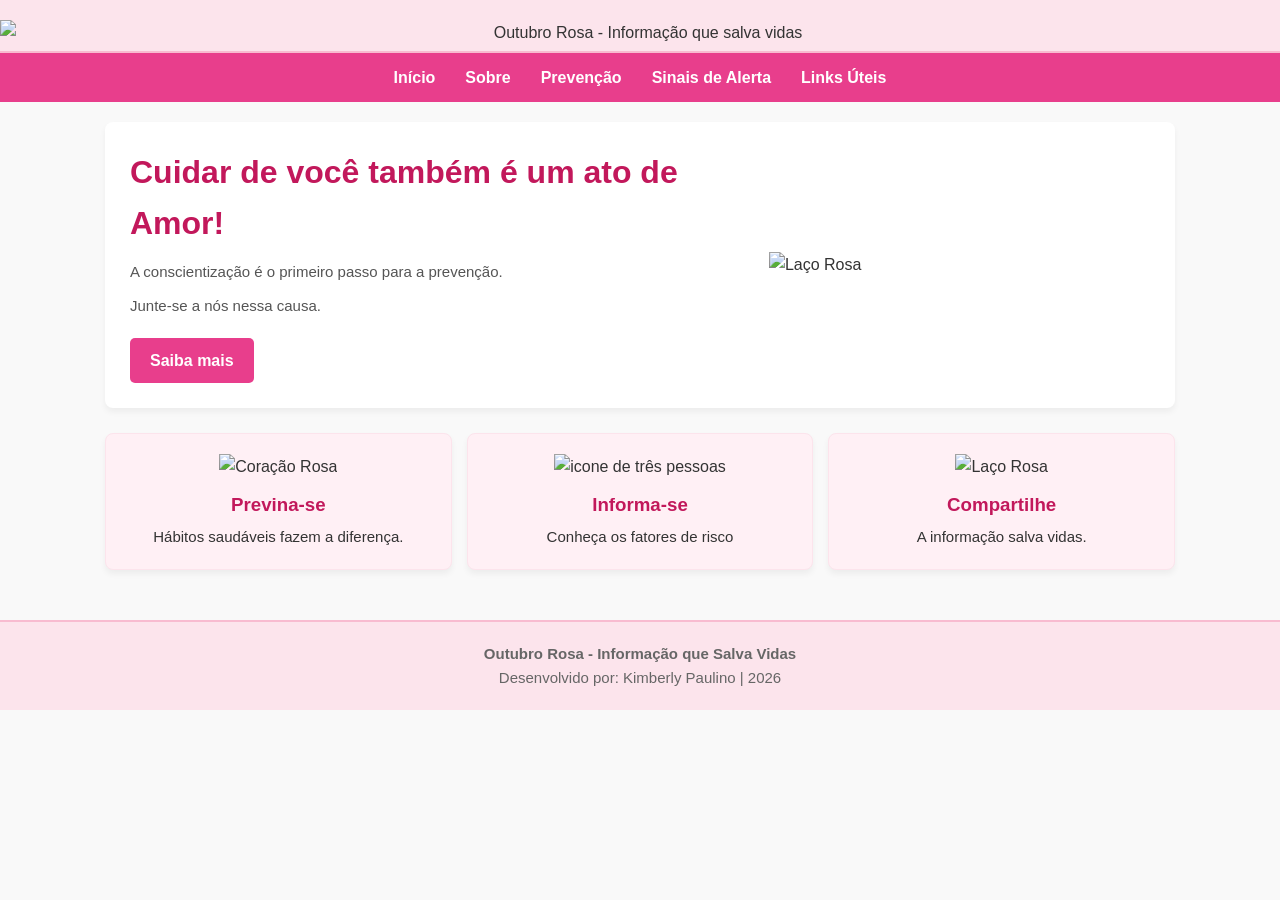
==== index.html @ 998de44d "Add files via upload" ====
<!DOCTYPE html>
<html lang="pt-BR">
<head>
    <meta charset="UTF-8">
    <meta name="viewport" content="width=device-width, initial-scale=1.0">
    <title>Outubro Rosa</title>
   <link rel="stylesheet" href="style.css">
</head>
<body>
<header class="site-header">
  <img src="imagens/header.png" alt="Outubro Rosa - Informação que salva vidas" class="header-banner">
</header>
        <nav aria-label="Menu principal">
            <a href="index.html">Início</a>
            <a href="sobre.html">Sobre</a>
            <a href="prevencao.html">Prevenção</a>
            <a href="sinais.html">Sinais de Alerta</a>
            <a href="links.html">Links Úteis</a>
            
        </nav>
    
    
    <main>
        <section class="destaque">
            <div>
                <h2>Cuidar de você também é um ato de Amor!</h2>
                <p>A conscientização é o primeiro passo para a prevenção.</p>
                <p>Junte-se a nós nessa causa.</p>
                <a href="sobre.html">Saiba mais</a>
            </div>
            <img src="imagens/inicio.jpg" alt="Laço Rosa" width="400">
        </section>

        <section class="informacoes">
            <article>
                <img src="imagens/coracao.png" alt="Coração Rosa" width="50">
                <h3>Previna-se</h3>
                <p>Hábitos saudáveis fazem a diferença.</p>
            </article>
            <article>
                <img src="imagens/pessoas.png" alt="icone de três pessoas" width="50">
                <h3>Informa-se</h3>
                <p>Conheça os fatores de risco</p>
            </article>
            <article>
                <img src="imagens/laco.png" alt="Laço Rosa" width="50">
                <h3>Compartilhe</h3>
                <p>A informação salva vidas.</p>
            </article>
        </section>
    </main>
    <footer>
        <p><strong>Outubro Rosa - Informação que Salva Vidas</strong></p>
        <p>Desenvolvido por: Kimberly Paulino | 2026</p>
    </footer>
</body>
</html>
---- style.css ----
* {
    margin: 0;
    padding: 0;
    box-sizing: border-box;
}

body {
    font-family: 'Segoe UI', Tahoma, Geneva, Verdana, sans-serif;
    color: #333333;
    background-color: #f9f9f9;
    line-height: 1.6;
      margin: 0;
  padding: 0;
}


.header-banner {
  width: 100%;
  height: auto;
  display: block;
  object-fit: cover;
}

main {
    width: 100%;
    max-width: 1100px;
    margin: 0 auto;
    padding: 20px 15px;
}

p{
    font-size: 15px;
}

img {
    max-width: 100%;
    height: auto;
}


header {
    background-color: #fce4ec;
    text-align: center;
    padding-top: 20px;
    border-bottom: 2px solid #f8bbd0;
}

header img {
    margin-bottom: 5px;
}


header p {
    color: #666666;
    font-size: 0.95rem;
    margin-bottom: 15px;
}


nav {
    background-color: #e83e8c;
    display: flex;
    flex-direction: column;
}

nav a {
    display: block;
    color: #ffffff;
    text-decoration: none;
    padding: 12px 15px;
    font-weight: 600;
    text-align: center;
    border-bottom: 1px solid rgba(255, 255, 255, 0.2);
    transition: background-color 0.3s;
}

nav a:hover {
    background-color: #c2185b;
}


.destaque {
    display: flex;
    flex-direction: column;
    align-items: center;
    gap: 20px;
    background-color: #ffffff;
    padding: 25px;
    border-radius: 8px;
    box-shadow: 0 4px 6px rgba(0, 0, 0, 0.05);
    margin-bottom: 25px;
}

.destaque div h2 {
    color: #c2185b;
    font-size: 2rem;
    margin-bottom: 10px;
}

.destaque div p {
    color: #555555;
    margin-bottom: 10px;
}

.destaque div a {
    display: inline-block;
    background-color: #e83e8c;
    color: #ffffff;
    padding: 10px 20px;
    text-decoration: none;
    border-radius: 5px;
    font-weight: bold;
    margin-top: 10px;
    transition: background-color 0.3s;
}

.destaque div a:hover {
    background-color: #c2185b;
}

.informacoes {
    display: flex;
    flex-direction: column;
    gap: 15px;
}

.informacoes article {
    background-color: #fff0f5;
    border: 1px solid #fce4ec;
    border-radius: 8px;
    padding: 20px;
    text-align: center;
    box-shadow: 0 4px 6px rgba(0, 0, 0, 0.05);
}

.informacoes article img {
    margin-bottom: 10px;
}

.informacoes article h3 {
    color: #c2185b;
    margin-bottom: 5px;
}


.sobre-cancer {
    background-color: #ffffff;
    padding: 20px;
    border-radius: 8px;
    box-shadow: 0 4px 6px rgba(0, 0, 0, 0.05);
    margin-bottom: 20px;
}


.sobre-cancer h2 {
    color: #c2185b;
    font-size: 1.8rem;
    margin-bottom: 20px;
    width: 100%;
}


.conteudo-sobre {
    display: flex;
    flex-direction: column;
    align-items: center;
    gap: 20px;
}

.conteudo-sobre img {
    max-width: 350px;
    width: 100%;
    border-radius: 8px;
}

.texto-sobre {
    flex: 1;
}

.texto-sobre h4 {
    color: #c2185b;
    font-size: 2rem;
    margin-bottom: 8px;
}

.fatores-risco {
    background-color: #ffffff;
    padding: 20px;
    border-radius: 8px;
    box-shadow: 0 4px 6px rgba(0, 0, 0, 0.05);
}

.fatores-risco ul {
    padding-left: 20px;
}

.fatores-risco li {
    margin-bottom: 10px;
}


.prevencao h2 {
    color: #c2185b;
    margin-bottom: 20px;
    font-size: 20px;
}

.praticas-prevencao-1,
.praticas-prevencao-2,
.praticas-prevencao-3 {
    display: flex;
    flex-direction: column;
    align-items: center;
    text-align: center;
    background-color: #ffffff;
    padding: 20px;
    border-radius: 8px;
    margin-bottom: 15px;
    box-shadow: 0 4px 6px rgba(0, 0, 0, 0.05);
    gap: 10px;
}

.prevencao h4 {
    color: #c2185b;
    font-size: 1.1rem;
}


.sinais-alerta {
    background-color: #ffffff;
    padding: 20px;
    border-radius: 8px;
    box-shadow: 0 4px 6px rgba(0, 0, 0, 0.05);
    margin-bottom: 20px;
}


.sinais-alerta h2 {
    color: #c2185b;
    font-size: 1.8rem;
    margin-bottom: 20px;
    width: 100%;
}


.conteudo-sinais {
    display: flex;
    flex-direction: column;
    align-items: center;
    gap: 20px;
}

.conteudo-sinais img {
    max-width: 320px;
    border-radius: 8px;
}

.conteudo-sinais div {
    flex: 1;
}

.conteudo-sinais ul {
    padding-left: 20px;
}

.conteudo-sinais li {
    margin-bottom: 12px;
}


.importante {
    background-color: #ffe6e6;
    border-left: 5px solid #d9534f;
    padding: 15px;
    border-radius: 4px;
    display: flex;
    flex-direction: column;
    align-items: center;
    text-align: center;
    gap: 8px;
}

.importante h5 {
    color: #d9534f;
    font-size: 1.2rem;
}

.importante p {
    color: #d9534f;
    font-weight: bold;
}


.links h2 {
    color: #c2185b;
    margin-bottom: 20px;
}

.inca,
.sus,
.opas {
    display: flex;
    flex-direction: column;
    align-items: center;
    justify-content: space-between;
    background-color: #ffffff;
    padding: 15px 20px;
    border-radius: 8px;
    border: 1px solid #e0e0e0;
    margin-bottom: 15px;
    gap: 10px;
    box-shadow: 0 2px 4px rgba(0, 0, 0, 0.05);
}

.inca h4,
.sus h4,
.opas h4 {
    color: #333333;
    text-align: center;
}


footer {
    background-color: #fce4ec;
    border-top: 2px solid #f8bbd0;
    text-align: center;
    padding: 20px 15px;
    margin-top: 30px;
    color: #666666;
    font-size: 0.9rem;
}




@media (min-width: 600px) {
    nav {
        flex-direction: row;
        justify-content: center;
    }

    nav a {
        border-bottom: none;
    }

    .informacoes {
        flex-direction: row;
    }

    .informacoes article {
        flex: 1;
    }

    .conteudo-sobre {
        flex-direction: row;
        align-items: flex-start;
        gap: 30px;
    }

    .praticas-prevencao-1,
    .praticas-prevencao-2,
    .praticas-prevencao-3 {
        flex-direction: row;
        text-align: left;
    }

    .conteudo-sinais {
        flex-direction: row;
        align-items: center;
        gap: 30px;
    }

    .importante {
        flex-direction: row;
        text-align: left;
    }

    .inca,
    .sus,
    .opas {
        flex-direction: row;
    }
}


@media (min-width: 900px) {
    .destaque {
        flex-direction: row;
        justify-content: space-between;
        text-align: left;
    }
}
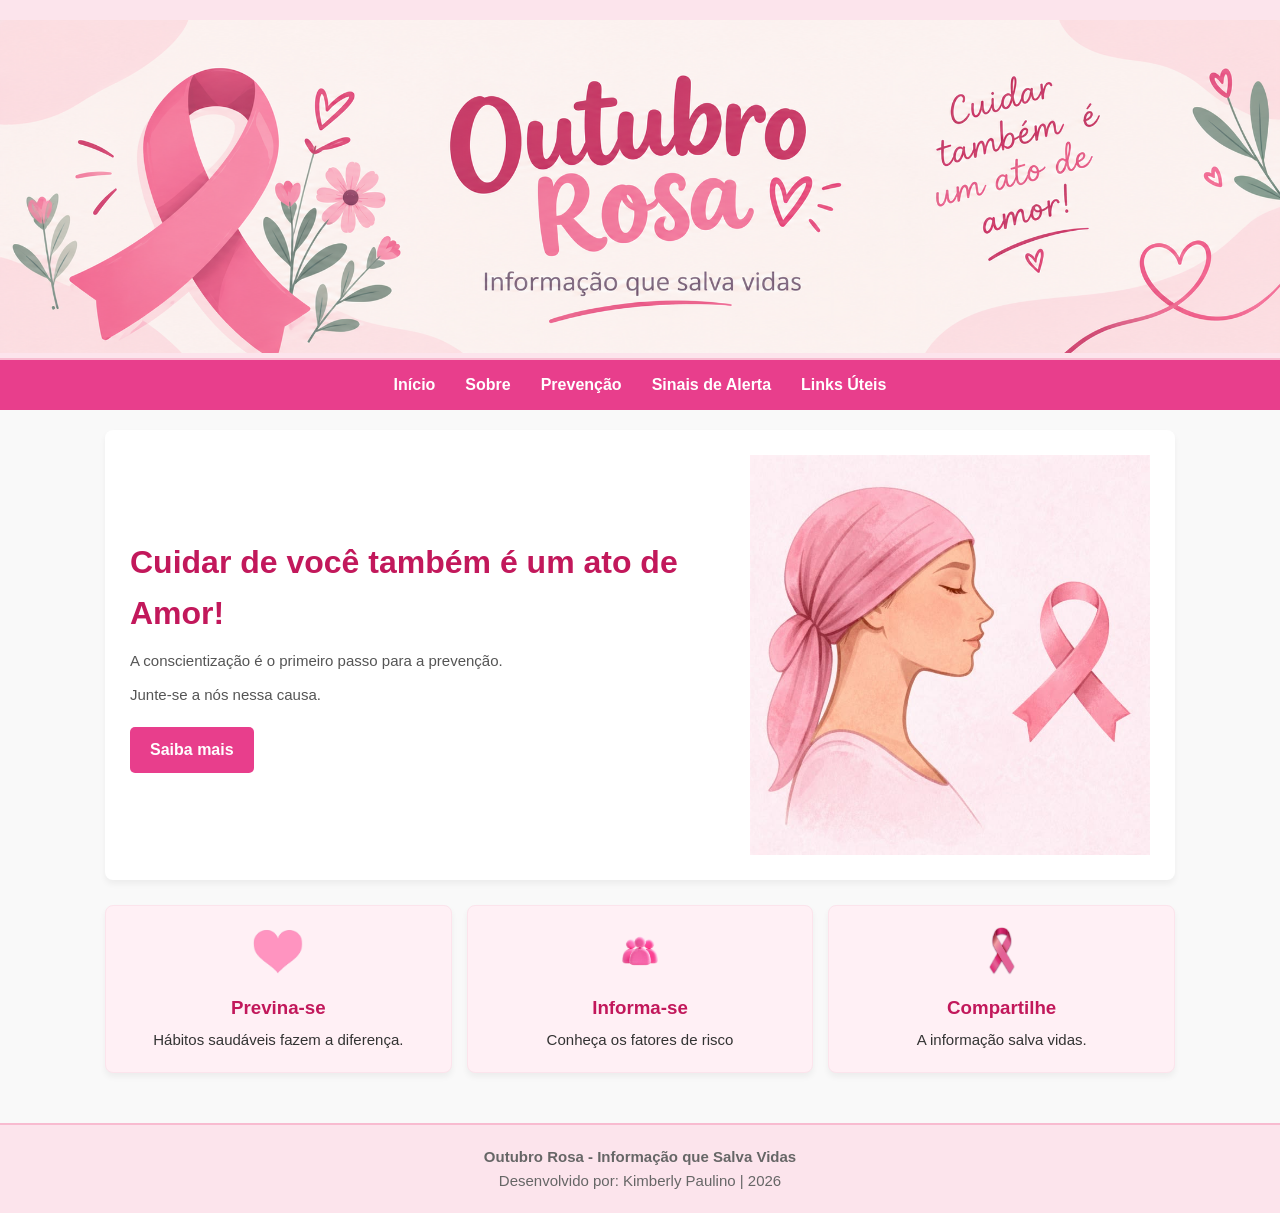
==== commit e0bde1fd: "Add files via upload" ====
--- a/index.html
+++ b/index.html
@@ -8,7 +8,7 @@
 </head>
 <body>
 <header class="site-header">
-  <img src="imagens/header.png" alt="Outubro Rosa - Informação que salva vidas" class="header-banner">
+  <img src="header.png" alt="Outubro Rosa - Informação que salva vidas" class="header-banner">
 </header>
         <nav aria-label="Menu principal">
             <a href="index.html">Início</a>
@@ -28,22 +28,22 @@
                 <p>Junte-se a nós nessa causa.</p>
                 <a href="sobre.html">Saiba mais</a>
             </div>
-            <img src="imagens/inicio.jpg" alt="Laço Rosa" width="400">
+            <img src="inicio.jpg" alt="Laço Rosa" width="400">
         </section>
 
         <section class="informacoes">
             <article>
-                <img src="imagens/coracao.png" alt="Coração Rosa" width="50">
+                <img src="coracao.png" alt="Coração Rosa" width="50">
                 <h3>Previna-se</h3>
                 <p>Hábitos saudáveis fazem a diferença.</p>
             </article>
             <article>
-                <img src="imagens/pessoas.png" alt="icone de três pessoas" width="50">
+                <img src="pessoas.png" alt="icone de três pessoas" width="50">
                 <h3>Informa-se</h3>
                 <p>Conheça os fatores de risco</p>
             </article>
             <article>
-                <img src="imagens/laco.png" alt="Laço Rosa" width="50">
+                <img src="laco.png" alt="Laço Rosa" width="50">
                 <h3>Compartilhe</h3>
                 <p>A informação salva vidas.</p>
             </article>
